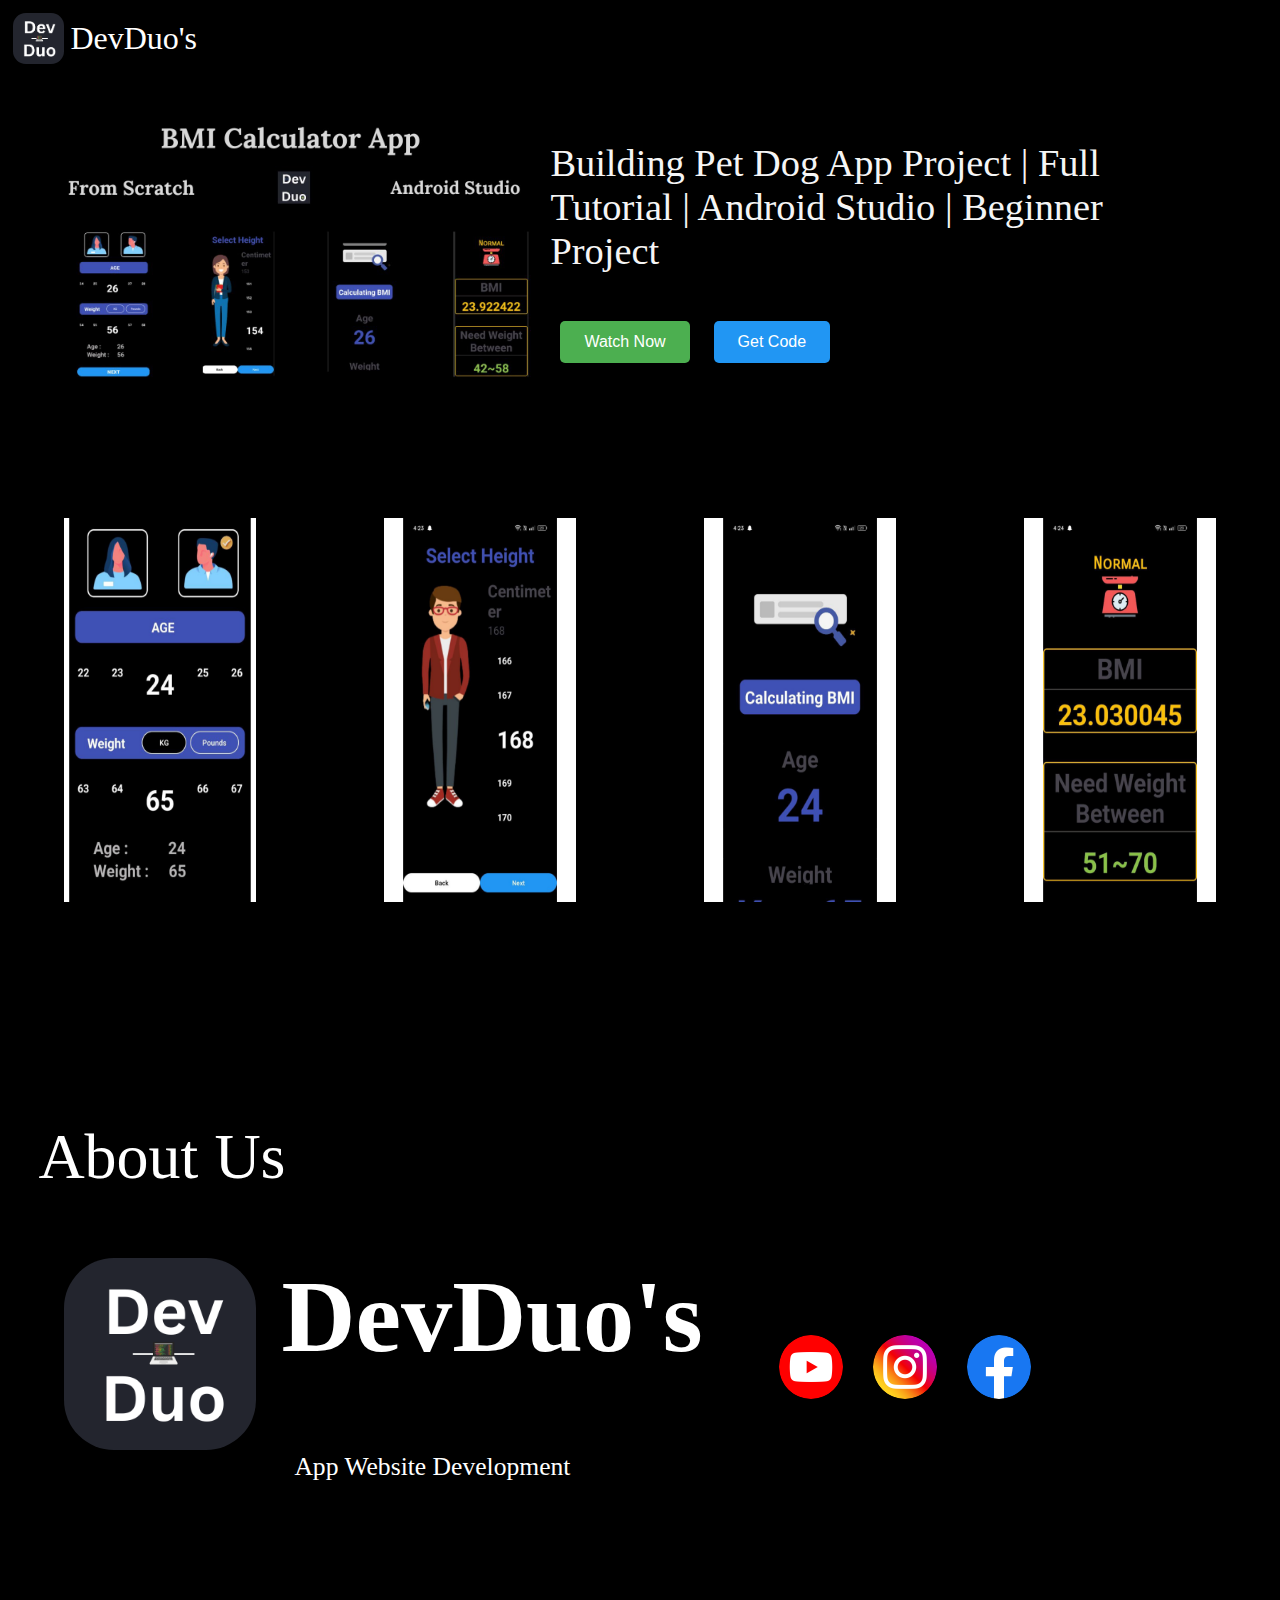
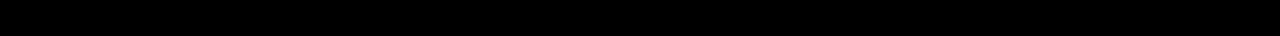
==== websitesandapps/android/bmiapp/bmiapp.html @ 7e859812 "first commit" ====
<!DOCTYPE html>
<html lang="en">

<head>
    <meta charset="UTF-8">
    <meta name="viewport" content="width=device-width, initial-scale=1.0">
    <title>Document</title>

    <link href="https://cdn.jsdelivr.net/npm/bootstrap@5.0.2/dist/css/bootstrap.min.css" rel="stylesheet"
        integrity="sha384-EVSTQN3/azprG1Anm3QDgpJLIm9Nao0Yz1ztcQTwFspd3yD65VohhpuuCOmLASjC" crossorigin="anonymous">


    <style>
        body {
            background-color: black;
            margin: 0px;
            padding: 0px;
            background-color: black;
            scroll-behavior: smooth;
        }

        body::-webkit-scrollbar {
            display: none;
        }

        .navbars {
            display: flex;
            flex-wrap: wrap;
            align-items: center;
            margin: 1vw;
        }

        .navbars img {
            width: 4vw;
            height: 4vw;
            border-radius: 1vw;
        }

        .navbars a {
            font-size: 2.5vw;
            color: white;
            text-decoration: none;
            margin-left: 0.5vw;
        }

        #info {
            margin: 3vw;
            display: flex;
            flex-wrap: wrap;
        }

        #info img {
            width: 40vw;
        }

        #infotitlelink p {
            width: 50vw;
            font-size: 3vw;
            color: whitesmoke;
        }

        #infotitlelink a {
            color: green;
            font-size: 1.5vw;
        }

        #infoimages {
            display: flex;
            justify-content: center;
            width: 90vw;
            height: 40vw;
            margin: 5vw;
        }

        #infoimages img {
            width: 15vw;
            height: 30vw;
            margin: 5vw;
        }

        .watch-now-link,
        .get-code-link {
            display: inline-block;
            margin: 10px;
            text-decoration: none;
        }

        .watch-now-btn,
        .get-code-btn {
            padding: 12px 24px;
            font-size: 16px;
            border: none;
            background-color: #4CAF50; /* Green */
            color: white;
            cursor: pointer;
            border-radius: 5px;
            transition: transform 0.3s;
        }

        .watch-now-btn:hover,
        .get-code-btn:hover {
            transform: translateY(-3px);
        }

        .get-code-btn {
            background-color: #2196F3; /* Blue */
        }

        .get-code-btn:hover {
            background-color: #0D47A1; /* Darker Blue */
        }

        #aboutus {
            color: white;
            font-size: 5vw;
            margin-top: 12vw;
            margin-left: 3vw;
            display: flex;
            flex-wrap: wrap;
        }

        #aboutus:hover {
            color: aquamarine;
            cursor: pointer;
        }


        #aboutus {
            color: white;
            font-size: 5vw;
            margin-top: 12vw;
            margin-left: 3vw;
        }

        #aboutus:hover {
            color: aquamarine;
            cursor: pointer;
        }

        #aboutusinfo {
            display: flex;
            margin: 5vw;
        }

        #aboutusinfo img {
            width: 15vw;
            height: 15vw;
            border-radius: 50px;
        }

        #aboutusinfo p {
            color: white;
        }

        #aboutusinfo p:first-child {
            font-size: 8vw;
            margin-top: 0px;
            margin-left: 2vw;
            font-weight: bolder;
        }

        #aboutusinfo p:last-child {
            font-size: 2vw;
            margin-top: 20px;
            margin-left: 3vw;
            margin-top: -2vw;
            margin-bottom: 10vh;
        }

        #profiles {
            margin-left: 5vw;
            margin-top: 5vw;
        }

        #profiles img {
            width: 5vw;
            height: 5vw;
            margin: 1vw;
        }
    </style>
</head>

<body>
    <script src="https://cdn.jsdelivr.net/npm/bootstrap@5.0.2/dist/js/bootstrap.bundle.min.js"
        integrity="sha384-MrcW6ZMFYlzcLA8Nl+NtUVF0sA7MsXsP1UyJoMp4YLEuNSfAP+JcXn/tWtIaxVXM"
        crossorigin="anonymous"></script>

    <div class="navbars">
        <img src="/images/logo.png" alt="">
        <a href="/index.html">DevDuo's</a>
    </div>
    <div>
        <div id="info">
            <img src="/images/bmi.jpg" alt="">
            <div id="infotitlelink">
                <p>Building Pet Dog App Project | Full Tutorial | Android Studio | Beginner Project</p>
                <a href="https://www.youtube.com/watch?v=KCABzgb6np4" target="_blank" class="watch-now-link">
                    <button class="watch-now-btn">Watch Now</button>
                </a>
                <a href="https://github.com/vedant122/DevDuos-Youtube-Android-Projects"target="_blank" class="get-code-link">
                    <button class="get-code-btn"  >Get Code</button>
                </a>
            </div>

        </div>
        <div id="infoimages">
            <img src="./images/1.png" alt="">
            <img src="./images/2.png" alt="">
            <img src="./images/3.png" alt="">
            <img src="./images/4.png" alt="">

        </div>
    </div>


    <p id="aboutus">About Us</p>
    <div id="aboutusinfo">
        <img src="./images/logo.png" alt="">
        <div>
            <p>DevDuo's</p>
            <p>App Website Development</p>
        </div>
        <div id="profiles">
            <img src="./images/youtube.png" alt="">
            <img src="./images/instagram.png" alt="">
            <img src="./images/facebook.png" alt="">
        </div>
    </div>

</body>

</html>
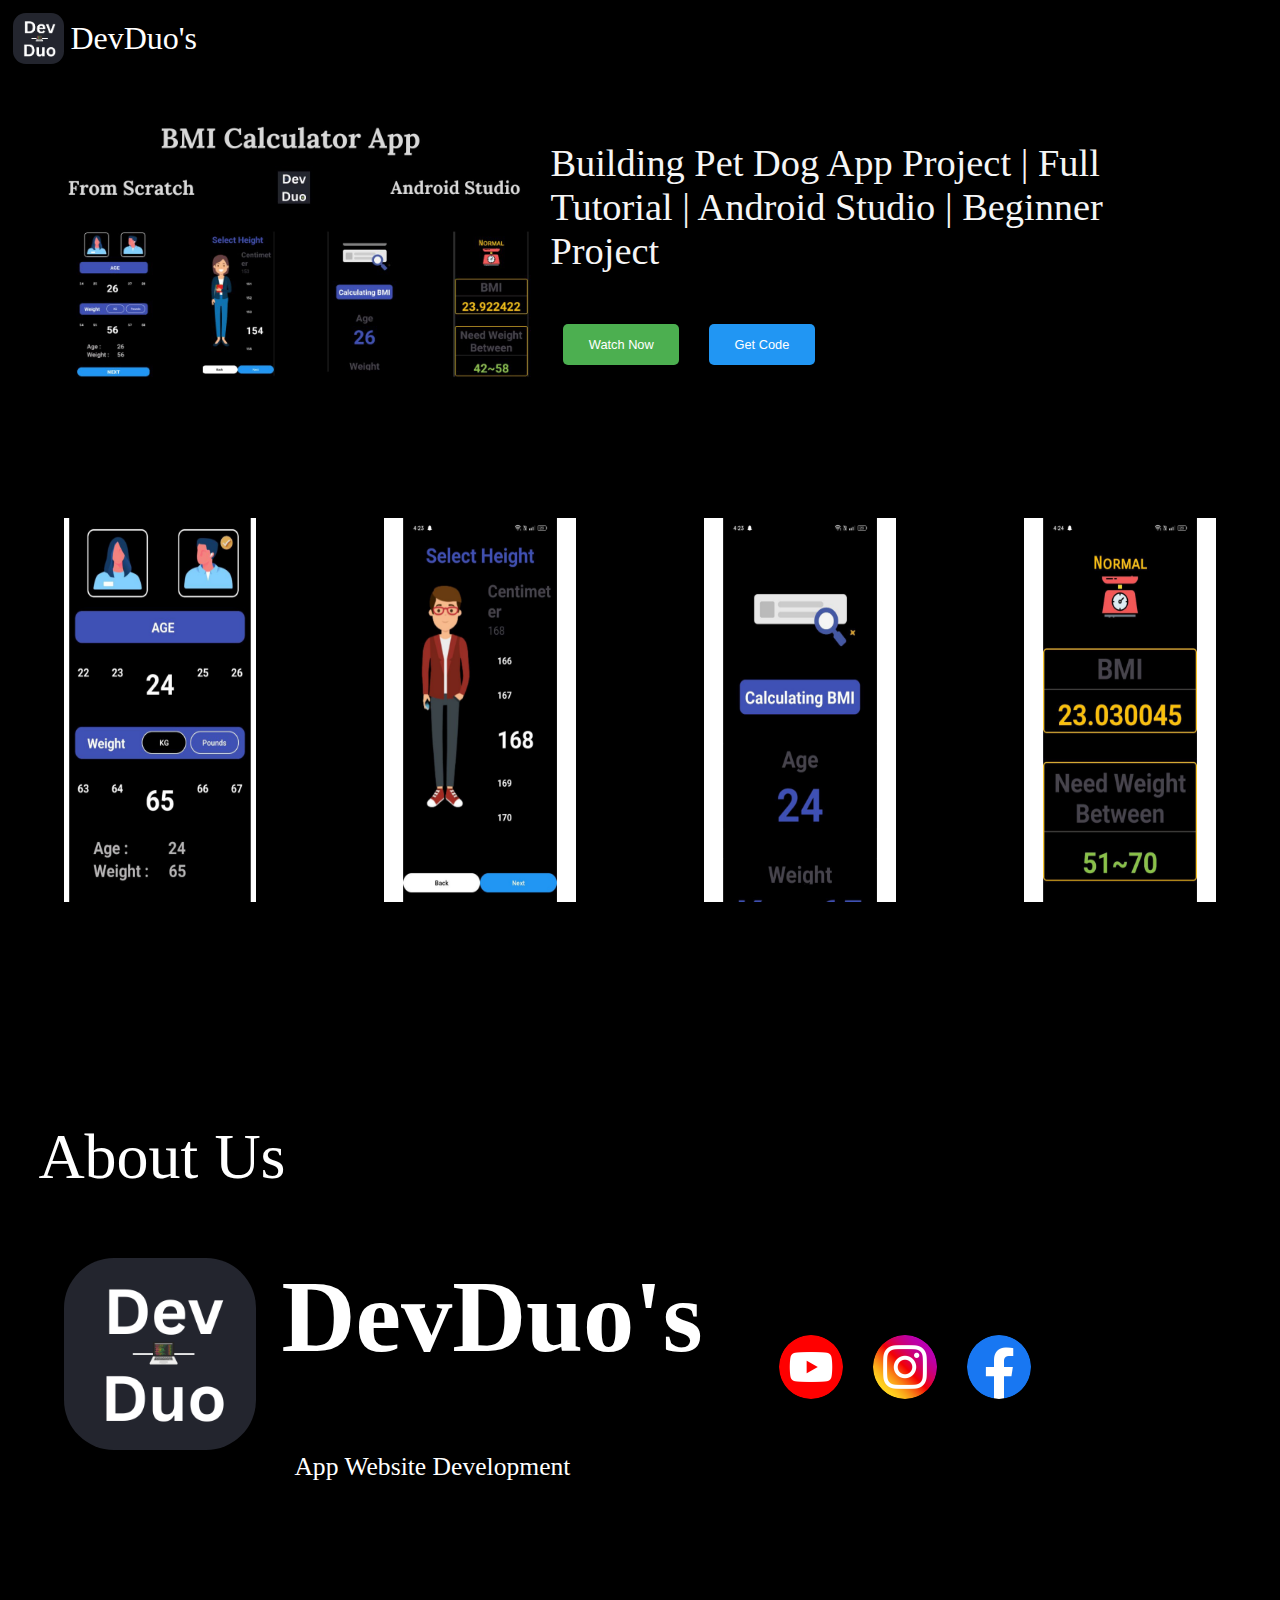
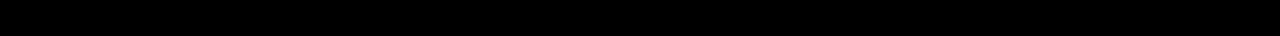
==== commit 1d134f18: "Sixth Commit" ====
--- a/websitesandapps/android/bmiapp/bmiapp.html
+++ b/websitesandapps/android/bmiapp/bmiapp.html
@@ -46,7 +46,6 @@
         #info {
             margin: 3vw;
             display: flex;
-            flex-wrap: wrap;
         }
 
         #info img {
@@ -81,14 +80,14 @@
         .watch-now-link,
         .get-code-link {
             display: inline-block;
-            margin: 10px;
+            margin: 1vw;
             text-decoration: none;
         }
 
         .watch-now-btn,
         .get-code-btn {
-            padding: 12px 24px;
-            font-size: 16px;
+            padding: 1vw 2vw;
+            font-size: 1vw;
             border: none;
             background-color: #4CAF50; /* Green */
             color: white;
@@ -186,12 +185,12 @@
         crossorigin="anonymous"></script>
 
     <div class="navbars">
-        <img src="/images/logo.png" alt="">
-        <a href="/index.html">DevDuo's</a>
+        <img src="./images/logo.png" alt="">
+        <a href="https://vedant122.github.io/devduosyoutube.github.io/">DevDuo's</a>
     </div>
     <div>
         <div id="info">
-            <img src="/images/bmi.jpg" alt="">
+            <img src="./images/bmi.jpg" alt="">
             <div id="infotitlelink">
                 <p>Building Pet Dog App Project | Full Tutorial | Android Studio | Beginner Project</p>
                 <a href="https://www.youtube.com/watch?v=KCABzgb6np4" target="_blank" class="watch-now-link">
